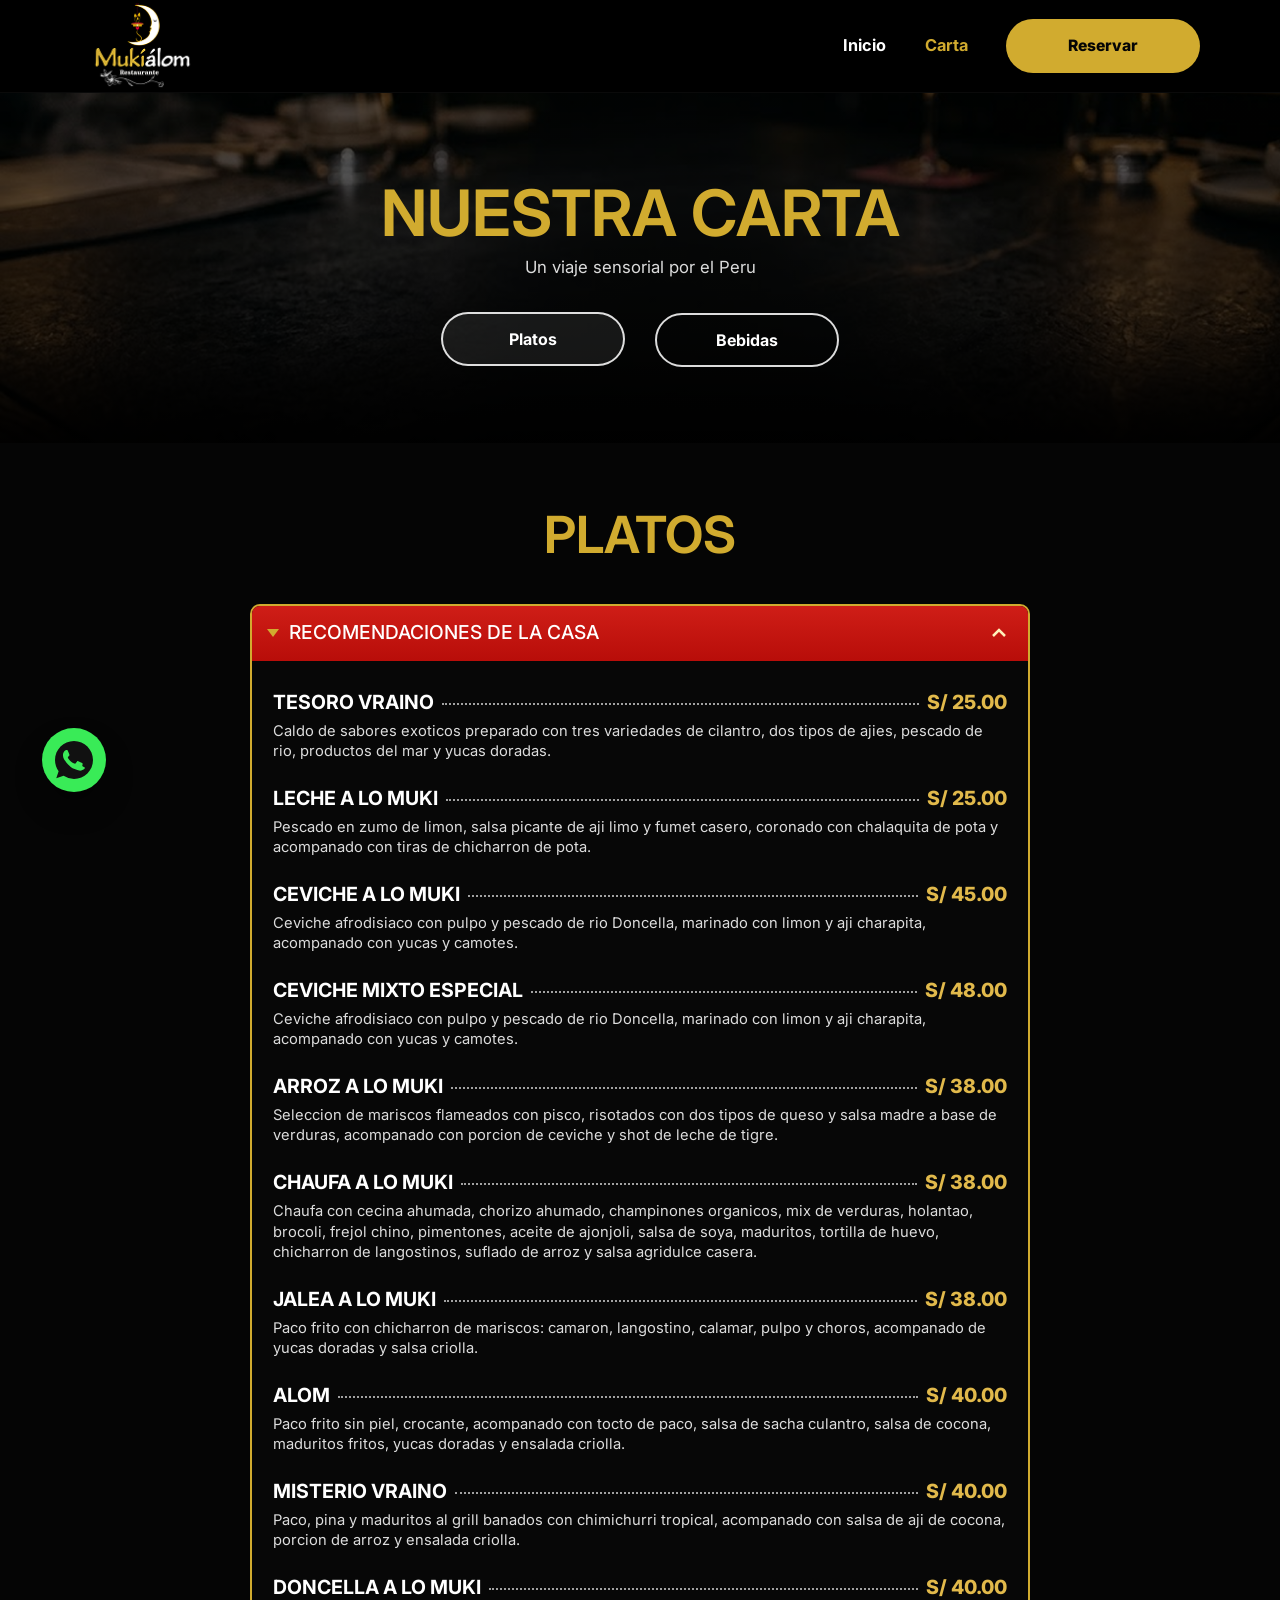
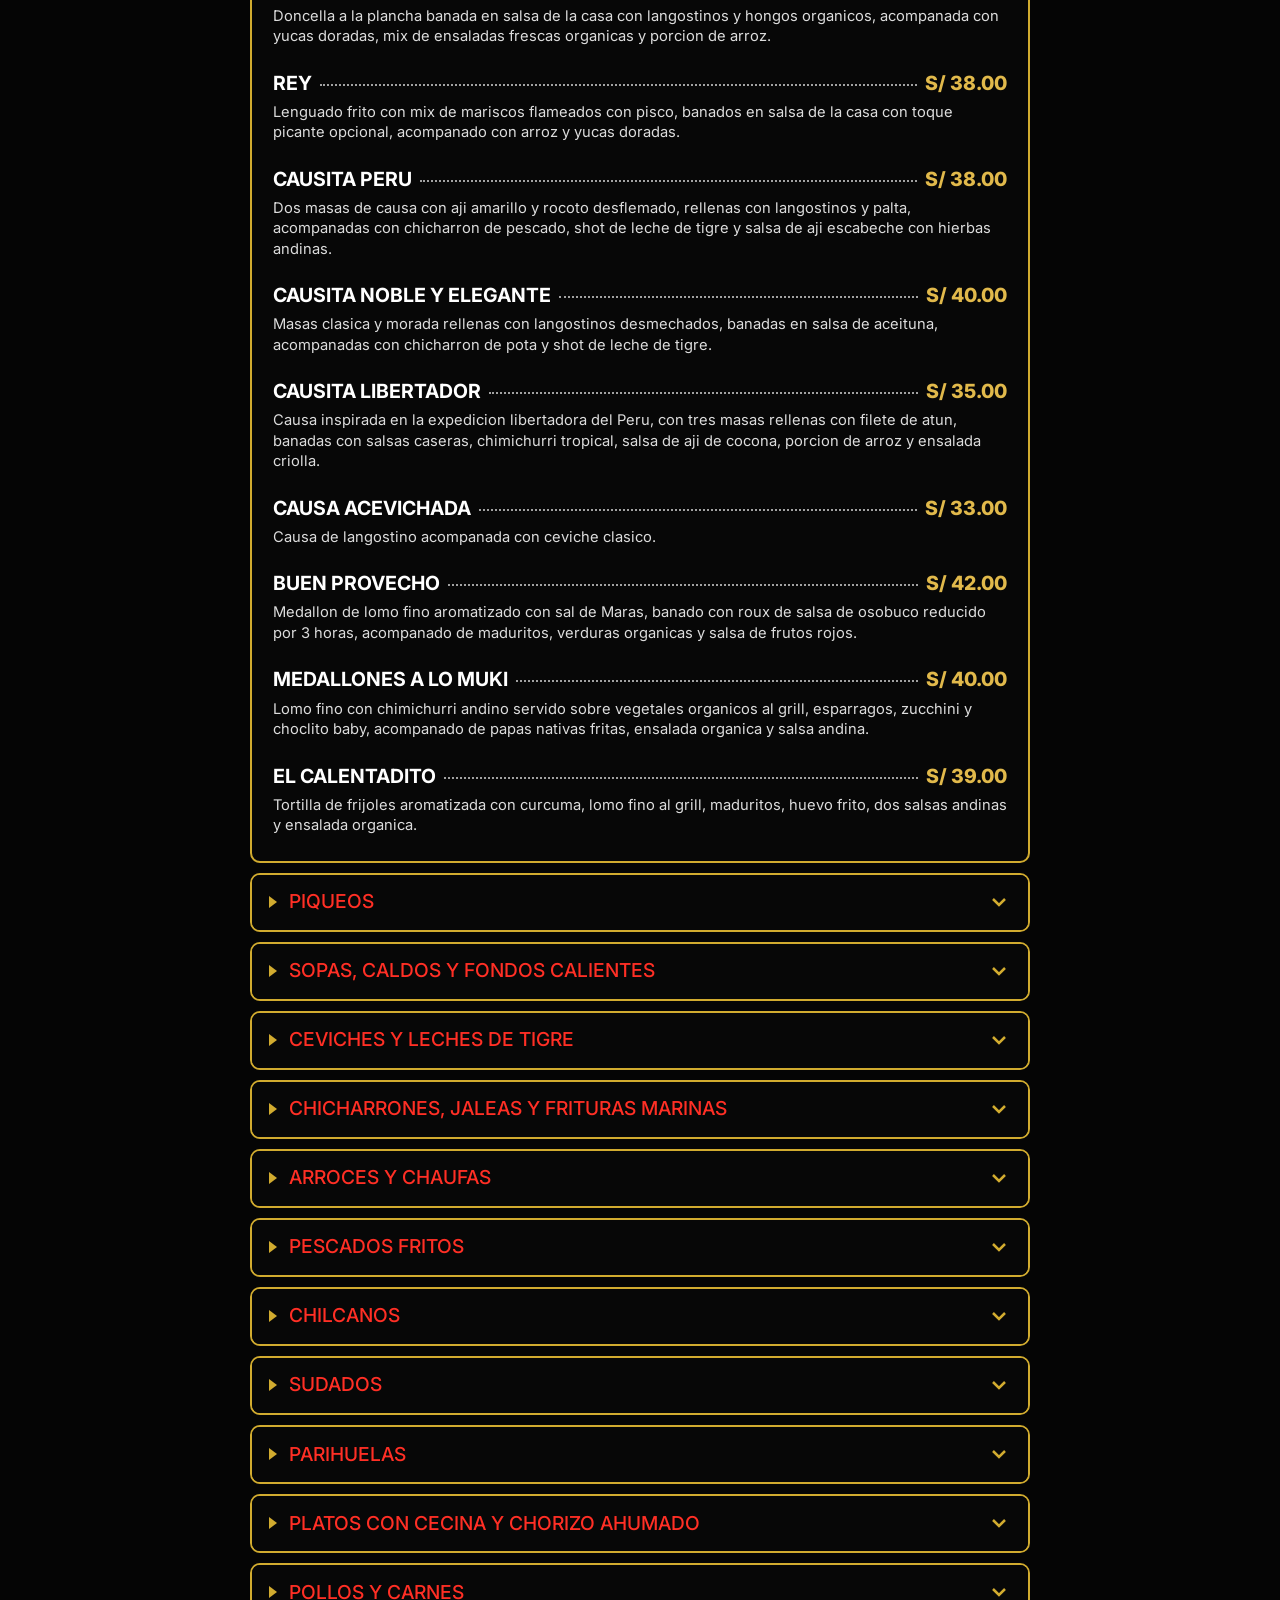
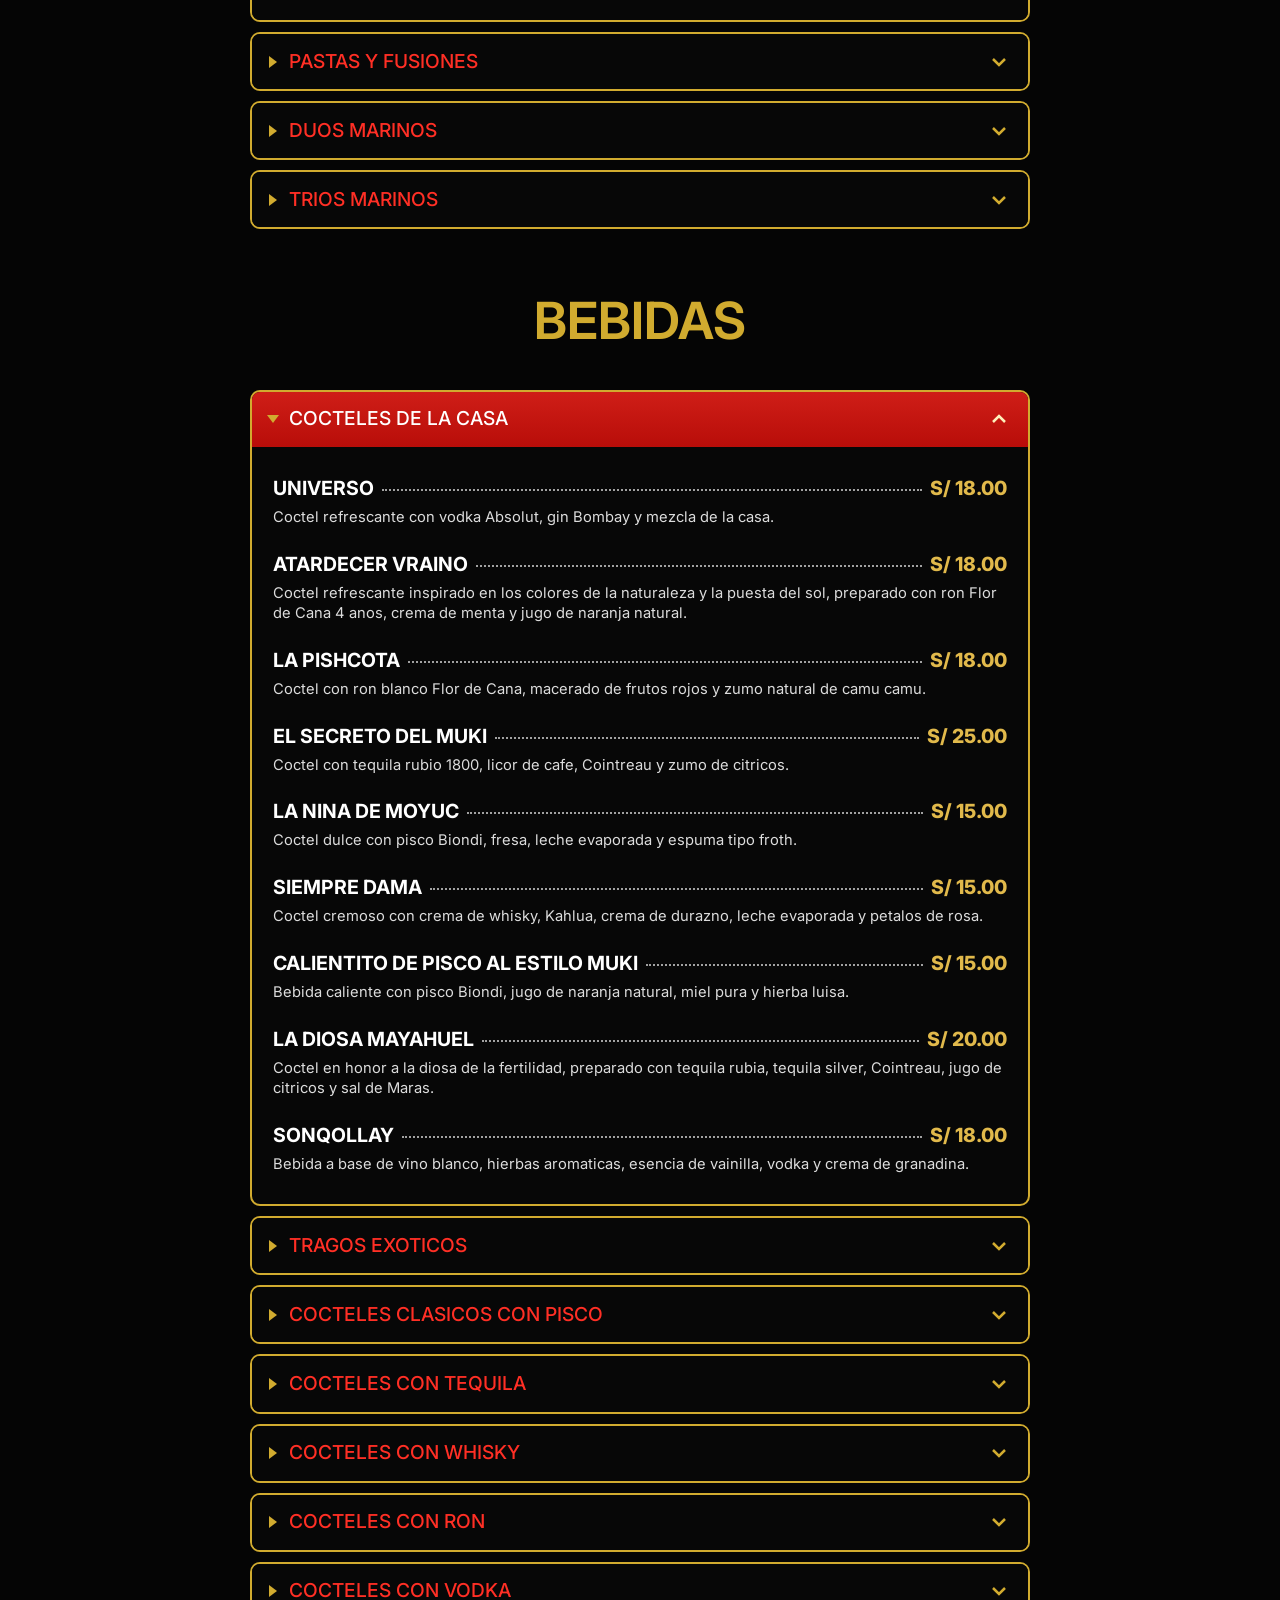
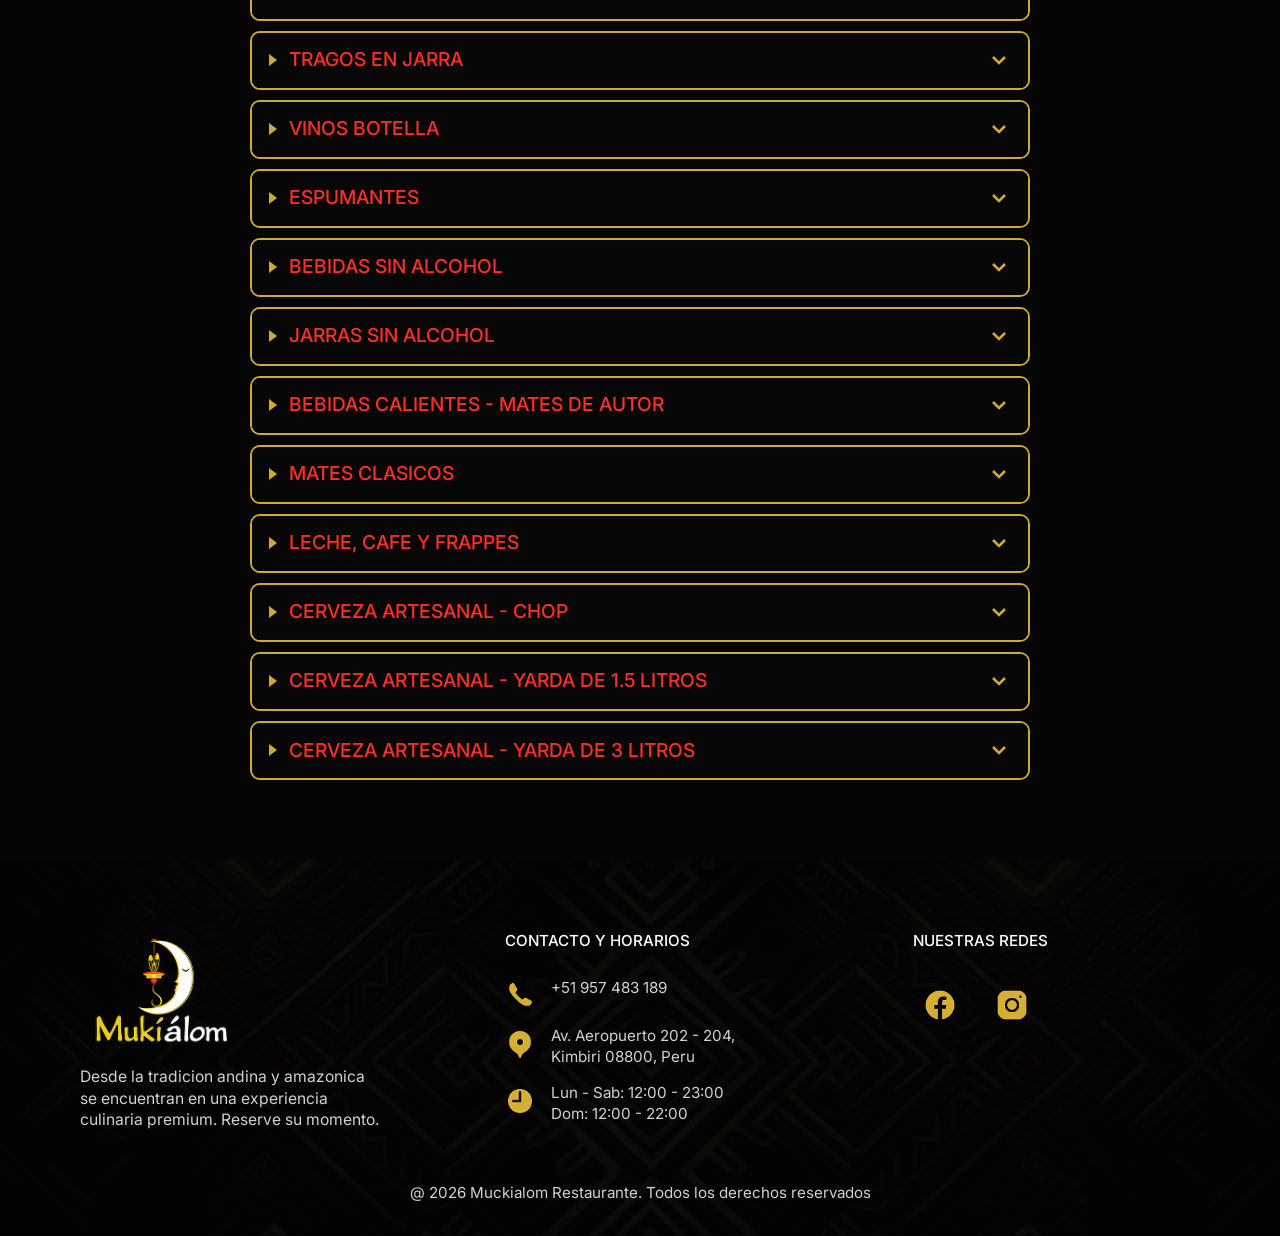
==== carta.html @ d2dd82b0 "Diseño landing primera version" ====
<!DOCTYPE html>
<html lang="es">
<head>
  <meta charset="UTF-8">
  <meta name="viewport" content="width=device-width, initial-scale=1.0">
  <title>Carta | Muckialom</title>
  <meta name="description" content="Explora la carta de Muckialom: platos y bebidas en una experiencia premium.">
  <link rel="preconnect" href="https://fonts.googleapis.com">
  <link rel="preconnect" href="https://fonts.gstatic.com" crossorigin>
  <link href="https://fonts.googleapis.com/css2?family=Inter:wght@300;400;500;600;700;800&display=swap" rel="stylesheet">
  <link rel="stylesheet" href="styles.css">
  <link rel="stylesheet" href="carta.css">
  <link rel="icon" type="image/png" href="Images/logoOficial.png">
</head>
<body>
  <header class="header" id="header">
    <div class="container">
      <a href="index.html" class="header__logo" aria-label="Muckialom inicio">
        <img src="Images/LogoHeader.png" alt="Muckialom Restaurante">
      </a>

      <nav class="header__nav" id="main-nav" aria-label="Navegacion principal">
        <a href="index.html" class="header__nav-link">Inicio</a>
        <a href="carta.html" class="header__nav-link active">Carta</a>
        <a href="reservar.html" class="header__cta">Reservar</a>
      </nav>

      <button class="header__menu-toggle" id="menu-toggle" aria-label="Abrir menu" aria-expanded="false">
        <span></span>
        <span></span>
        <span></span>
      </button>
    </div>
  </header>

  <main class="menu-page">
    <section class="carta-hero">
      <div class="carta-hero__background">
        <img src="Images/FondoCarta.png" alt="Barra y mesa del restaurante">
      </div>
      <div class="carta-hero__overlay"></div>

      <div class="carta-hero__content">
        <h1 class="carta-hero__title fade-in">NUESTRA CARTA</h1>
        <p class="carta-hero__subtitle fade-in">Un viaje sensorial por el Peru</p>

        <div class="carta-hero__filters fade-in">
          <button class="filter-btn active" data-filter="platos">Platos</button>
          <button class="filter-btn" data-filter="bebidas">Bebidas</button>
        </div>
      </div>
    </section>

    <section class="menu-section" id="section-platos">
      <div class="container">
        <h2 class="menu-section__title fade-in">PLATOS</h2>
        <div class="menu-categories" id="platos-categories"></div>
      </div>
    </section>

    <section class="menu-section menu-section--drinks" id="section-bebidas">
      <div class="container">
        <h2 class="menu-section__title fade-in">BEBIDAS</h2>
        <div class="menu-categories" id="bebidas-categories"></div>
      </div>
    </section>
  </main>

  <footer class="footer">
    <div class="footer__pattern">
      <img src="Images/FondoFooter.png" alt="" aria-hidden="true">
    </div>
    <div class="footer__content container">
      <div class="footer__grid">
        <div class="footer__brand fade-in">
          <a href="index.html" class="footer__brand-logo">
            <img src="Images/logoOficial.png" alt="Muckialom Restaurante">
          </a>
          <p class="footer__brand-text">
            Desde la tradicion andina y amazonica se encuentran en una experiencia culinaria premium. Reserve su momento.
          </p>
        </div>

        <div class="footer__contact fade-in">
          <h3 class="footer__contact-title">CONTACTO Y HORARIOS</h3>
          <ul class="footer__contact-list">
            <li>
              <a href="tel:+51957483189" class="footer__contact-item">
                <img src="Images/IconoTelefono.png" alt="" aria-hidden="true">
                <span>+51 957 483 189</span>
              </a>
            </li>
            <li>
              <a href="https://maps.google.com" target="_blank" rel="noopener" class="footer__contact-item">
                <img src="Images/IconoDireccion.png" alt="" aria-hidden="true">
                <span>Av. Aeropuerto 202 - 204,<br>Kimbiri 08800, Peru</span>
              </a>
            </li>
            <li>
              <div class="footer__contact-item">
                <img src="Images/IconoHorario.png" alt="" aria-hidden="true">
                <span>Lun - Sab: 12:00 - 23:00<br>Dom: 12:00 - 22:00</span>
              </div>
            </li>
          </ul>
        </div>

        <div class="footer__social fade-in">
          <h3 class="footer__social-title">NUESTRAS REDES</h3>
          <div class="footer__social-links">
            <a href="https://facebook.com" target="_blank" rel="noopener" class="footer__social-link" aria-label="Facebook">
              <img src="Images/IconoFacebook.png" alt="" aria-hidden="true">
            </a>
            <a href="https://instagram.com" target="_blank" rel="noopener" class="footer__social-link" aria-label="Instagram">
              <img src="Images/IconoInstagram.png" alt="" aria-hidden="true">
            </a>
          </div>
        </div>
      </div>

      <div class="footer__bottom">
        <p>@ 2026 Muckialom Restaurante. Todos los derechos reservados</p>
      </div>
    </div>
  </footer>

  <a href="https://wa.me/51985483189" target="_blank" rel="noopener" class="whatsapp-float" aria-label="Contactar por WhatsApp">
    <svg viewBox="0 0 32 32" xmlns="http://www.w3.org/2000/svg">
      <path d="M16.004 0h-.008C7.174 0 .002 7.174.002 16c0 3.5 1.128 6.742 3.046 9.378L1.06 31.29l6.156-1.952A15.91 15.91 0 0016.004 32C24.826 32 32 24.826 32 16S24.826 0 16.004 0zm9.31 22.604c-.39 1.098-1.924 2.01-3.15 2.276-.84.178-1.938.32-5.632-1.21-4.726-1.956-7.77-6.756-8.004-7.07-.226-.312-1.846-2.462-1.846-4.696 0-2.234 1.168-3.332 1.584-3.786.39-.422.918-.602 1.224-.602.15 0 .286.008.408.014.416.018.624.042.898.694.342.812 1.176 2.876 1.278 3.086.104.21.202.486.066.77-.126.292-.234.422-.444.648-.21.226-.41.398-.618.642-.19.216-.404.446-.172.866.232.416 1.032 1.702 2.216 2.758 1.524 1.358 2.806 1.78 3.222 1.976.416.196.658.166.9-.1.248-.272 1.064-1.234 1.348-1.66.278-.422.562-.35.946-.21.39.136 2.448 1.154 2.866 1.364.416.21.694.314.796.49.1.174.1 1.018-.29 2.116z"/>
    </svg>
  </a>

  <script src="main.js"></script>
  <script src="carta.js"></script>
</body>
</html>
---- styles.css ----
:root {
  --color-gold: #d1ab2f;
  --color-gold-strong: #e0be41;
  --color-gold-soft: rgba(209, 171, 47, 0.18);
  --color-red: #cf1e17;
  --color-black: #050505;
  --color-black-deep: #090909;
  --color-black-panel: #0f0f0f;
  --color-black-card: #111111;
  --color-white: #ffffff;
  --color-white-soft: rgba(255, 255, 255, 0.82);
  --color-white-muted: rgba(255, 255, 255, 0.62);
  --color-border: rgba(255, 255, 255, 0.12);
  --color-shadow: rgba(0, 0, 0, 0.55);
  --font-heading: "Inter", sans-serif;
  --font-body: "Inter", sans-serif;
  --space-2xs: 0.375rem;
  --space-xs: 0.75rem;
  --space-sm: 1rem;
  --space-md: 1.5rem;
  --space-lg: 2rem;
  --space-xl: 3rem;
  --space-2xl: 4.5rem;
  --space-3xl: 6rem;
  --radius-sm: 10px;
  --radius-md: 18px;
  --radius-lg: 28px;
  --radius-pill: 999px;
  --transition-fast: 0.18s ease;
  --transition-normal: 0.32s ease;
}

*,
*::before,
*::after {
  box-sizing: border-box;
  margin: 0;
  padding: 0;
}

html {
  scroll-behavior: smooth;
}

body {
  font-family: var(--font-body);
  background: var(--color-black);
  color: var(--color-white);
  line-height: 1.45;
  overflow-x: hidden;
}

a {
  color: inherit;
  text-decoration: none;
}

ul,
ol {
  list-style: none;
}

img {
  display: block;
  max-width: 100%;
}

button,
input,
textarea,
select {
  font: inherit;
}

button {
  border: 0;
  background: none;
  cursor: pointer;
}

.container {
  width: min(1120px, calc(100% - 48px));
  margin: 0 auto;
}

.fade-in,
.fade-in-left,
.fade-in-right {
  opacity: 0;
  transition: opacity 0.8s ease, transform 0.8s ease;
}

.fade-in {
  transform: translateY(24px);
}

.fade-in-left {
  transform: translateX(-24px);
}

.fade-in-right {
  transform: translateX(24px);
}

.fade-in.visible,
.fade-in-left.visible,
.fade-in-right.visible {
  opacity: 1;
  transform: translate(0, 0);
}

.header {
  position: sticky;
  top: 0;
  z-index: 100;
  background: rgba(0, 0, 0, 0.96);
  border-bottom: 1px solid rgba(255, 255, 255, 0.04);
}

.header.scrolled {
  box-shadow: 0 14px 30px rgba(0, 0, 0, 0.28);
}

.header .container {
  min-height: 92px;
  display: flex;
  align-items: center;
  justify-content: space-between;
  gap: var(--space-md);
}

.header__logo img {
  width: 124px;
  height: auto;
}

.header__nav {
  display: flex;
  align-items: center;
  gap: clamp(1.2rem, 3vw, 2.6rem);
}

.header__nav-link {
  font-size: 1.02rem;
  font-weight: 700;
  color: var(--color-white);
  transition: color var(--transition-fast);
}

.header__nav-link:hover,
.header__nav-link.active {
  color: var(--color-gold);
}

.header__cta {
  min-width: 194px;
  padding: 0.95rem 2rem;
  text-align: center;
  border-radius: var(--radius-pill);
  background: var(--color-gold);
  color: var(--color-black);
  font-size: 0.98rem;
  font-weight: 800;
  transition: transform var(--transition-fast), background var(--transition-fast);
}

.header__cta:hover {
  background: var(--color-gold-strong);
  transform: translateY(-1px);
}

.header__menu-toggle {
  display: none;
  width: 46px;
  height: 46px;
  border-radius: 50%;
  align-items: center;
  justify-content: center;
  flex-direction: column;
  gap: 5px;
  border: 1px solid rgba(255, 255, 255, 0.16);
}

.header__menu-toggle span {
  width: 22px;
  height: 2px;
  border-radius: 999px;
  background: var(--color-white);
  transition: transform var(--transition-normal), opacity var(--transition-normal);
}

.header__menu-toggle.open span:nth-child(1) {
  transform: translateY(7px) rotate(45deg);
}

.header__menu-toggle.open span:nth-child(2) {
  opacity: 0;
}

.header__menu-toggle.open span:nth-child(3) {
  transform: translateY(-7px) rotate(-45deg);
}

.hero {
  position: relative;
  min-height: calc(100vh - 92px);
  display: grid;
  place-items: center;
  overflow: hidden;
}

.hero__background,
.hero__overlay {
  position: absolute;
  inset: 0;
}

.hero__background img {
  width: 100%;
  height: 100%;
  object-fit: cover;
}

.hero__overlay {
  background:
    linear-gradient(180deg, rgba(0, 0, 0, 0.48) 0%, rgba(0, 0, 0, 0.68) 65%, rgba(0, 0, 0, 0.9) 100%),
    linear-gradient(90deg, rgba(0, 0, 0, 0.42) 0%, rgba(0, 0, 0, 0.12) 50%, rgba(0, 0, 0, 0.42) 100%);
}

.hero__content {
  position: relative;
  z-index: 1;
  width: min(1120px, calc(100% - 48px));
  text-align: center;
  padding: var(--space-2xl) 0 var(--space-3xl);
}

.hero__title {
  max-width: 980px;
  margin: 0 auto;
  font-size: clamp(3rem, 6vw, 5.3rem);
  font-weight: 640;
  line-height: 1.06;
  letter-spacing: -0.05em;
  text-transform: uppercase;
}

.hero__title .highlight {
  color: var(--color-gold);
}

.hero__subtitle {
  max-width: 930px;
  margin: 1.6rem auto 0;
  font-size: clamp(1.18rem, 2vw, 1.52rem);
  line-height: 1.35;
  color: rgba(255, 255, 255, 0.86);
}

.hero__buttons {
  display: flex;
  justify-content: center;
  gap: 1.25rem;
  margin-top: 2.4rem;
  flex-wrap: wrap;
}

.btn {
  min-width: 232px;
  padding: 1rem 2.1rem;
  border-radius: var(--radius-pill);
  text-align: center;
  font-size: 1rem;
  font-weight: 800;
  transition: transform var(--transition-fast), background var(--transition-fast), border-color var(--transition-fast);
}

.btn:hover {
  transform: translateY(-2px);
}

.btn--primary {
  background: var(--color-gold);
  color: var(--color-black);
}

.btn--outline {
  border: 2px solid var(--color-white);
  color: var(--color-white);
  background: transparent;
}

.btn--outline:hover {
  background: rgba(255, 255, 255, 0.08);
}

.hero__scroll-indicator {
  display: none;
}

.experience {
  background: var(--color-black);
  padding: 3.8rem 0 4.5rem;
}

.gold-line {
  display: none;
}

.section-title {
  text-align: center;
  color: var(--color-gold);
  font-size: clamp(2.2rem, 4vw, 4rem);
  font-weight: 640;
  letter-spacing: -0.04em;
  text-transform: uppercase;
}

.section-title .highlight {
  color: inherit;
}

.experience__grid {
  margin-top: 4rem;
  display: grid;
  grid-template-columns: repeat(3, 1fr);
  gap: 0;
  align-items: stretch;
}

.experience__card {
  padding: 0 2rem 1.2rem;
  text-align: center;
  position: relative;
}

.experience__card:not(:last-child)::after {
  content: "";
  position: absolute;
  top: 10px;
  right: 0;
  width: 2px;
  height: 224px;
  background: var(--color-gold);
}

.experience__icon {
  width: 74px;
  height: 74px;
  margin: 0 auto 1.55rem;
  display: grid;
  place-items: center;
}

.experience__icon img {
  width: 58px;
  height: 58px;
  object-fit: contain;
}

.experience__card-title {
  font-size: 1rem;
  font-weight: 500;
  text-transform: uppercase;
  color: var(--color-white);
  letter-spacing: 0.02em;
}

.experience__card-text {
  max-width: 320px;
  margin: 1.25rem auto 0;
  font-size: 0.95rem;
  line-height: 1.45;
  color: rgba(255, 255, 255, 0.88);
}

.footer {
  position: relative;
  background: var(--color-black-deep);
  overflow: hidden;
}

.footer__pattern {
  position: absolute;
  inset: 0;
}

.footer__pattern img {
  width: 100%;
  height: 100%;
  object-fit: cover;
  opacity: 0.32;
}

.footer__pattern::after {
  content: "";
  position: absolute;
  inset: 0;
  background: rgba(0, 0, 0, 0.58);
}

.footer__content {
  position: relative;
  z-index: 1;
  padding: 4.4rem 0 2rem;
}

.footer__grid {
  display: grid;
  grid-template-columns: 1.05fr 1fr 0.8fr;
  gap: 3rem;
  align-items: start;
}

.footer__brand-logo img {
  width: 160px;
}

.footer__brand-text {
  max-width: 300px;
  margin-top: 1.1rem;
  font-size: 0.98rem;
  line-height: 1.38;
  color: var(--color-white-soft);
}

.footer__contact-title,
.footer__social-title {
  margin-bottom: 1.6rem;
  font-size: 0.95rem;
  text-transform: uppercase;
  font-weight: 500;
  color: var(--color-white);
}

.footer__contact-list {
  display: grid;
  gap: 1rem;
}

.footer__contact-item {
  display: flex;
  align-items: flex-start;
  gap: 1rem;
  color: var(--color-white-soft);
  font-size: 0.95rem;
  line-height: 1.35;
}

.footer__contact-item img {
  width: 30px;
  height: 30px;
  object-fit: contain;
  margin-top: 0.15rem;
  flex-shrink: 0;
}

.footer__social-links {
  display: flex;
  align-items: center;
  gap: 1.15rem;
}

.footer__social-link {
  display: grid;
  place-items: center;
}

.footer__social-link img {
  width: 54px;
  height: 54px;
  object-fit: contain;
  transition: transform var(--transition-fast);
}

.footer__social-link:hover img {
  transform: translateY(-2px);
}

.footer__bottom {
  margin-top: 3.2rem;
  text-align: center;
  font-size: 0.95rem;
  color: rgba(255, 255, 255, 0.82);
}

.whatsapp-float {
  position: fixed;
  left: 42px;
  bottom: 108px;
  z-index: 80;
  width: 64px;
  height: 64px;
  border-radius: 50%;
  display: grid;
  place-items: center;
  background: #39eb57;
  box-shadow: 0 16px 28px rgba(0, 0, 0, 0.32);
}

.whatsapp-float svg {
  width: 38px;
  height: 38px;
  fill: #111111;
}

@media (max-width: 1100px) {
  .experience__card {
    padding-inline: 1.25rem;
  }

  .footer__grid {
    grid-template-columns: 1fr 1fr;
  }

  .footer__social {
    grid-column: 1 / -1;
  }
}

@media (max-width: 820px) {
  .container,
  .hero__content {
    width: min(100% - 28px, 1120px);
  }

  .header .container {
    min-height: 78px;
  }

  .header__logo img {
    width: 92px;
  }

  .header__menu-toggle {
    display: flex;
  }

  .header__nav {
    position: fixed;
    top: 78px;
    right: 14px;
    left: 14px;
    display: none;
    flex-direction: column;
    align-items: stretch;
    gap: 0.85rem;
    padding: 1rem;
    border-radius: 22px;
    background: rgba(0, 0, 0, 0.98);
    border: 1px solid rgba(255, 255, 255, 0.08);
    box-shadow: 0 18px 40px rgba(0, 0, 0, 0.38);
  }

  .header__nav.open {
    display: flex;
  }

  .header__nav-link,
  .header__cta {
    text-align: center;
  }

  .header__cta {
    min-width: 0;
  }

  .hero {
    min-height: auto;
  }

  .hero__content {
    padding: 4.5rem 0 5.5rem;
  }

  .hero__subtitle {
    font-size: 1.04rem;
  }

  .btn {
    min-width: min(100%, 230px);
  }

  .experience {
    padding: 3rem 0 3.4rem;
  }

  .experience__grid {
    grid-template-columns: 1fr;
    gap: 2rem;
    margin-top: 2.8rem;
  }

  .experience__card {
    padding: 0;
  }

  .experience__card:not(:last-child)::after {
    content: "";
    top: auto;
    bottom: -1rem;
    left: 50%;
    right: auto;
    width: 120px;
    height: 2px;
    transform: translateX(-50%);
  }

  .footer__content {
    padding-top: 3.4rem;
  }

  .footer__grid {
    grid-template-columns: 1fr;
    gap: 2.25rem;
    text-align: center;
  }

  .footer__brand-text {
    margin-inline: auto;
  }

  .footer__contact-item {
    justify-content: center;
    text-align: left;
  }

  .footer__social-links {
    justify-content: center;
  }

  .whatsapp-float {
    width: 54px;
    height: 54px;
    left: 18px;
    bottom: 18px;
  }

  .whatsapp-float svg {
    width: 30px;
    height: 30px;
  }
}

@media (max-width: 520px) {
  .hero__buttons {
    flex-direction: column;
    align-items: center;
  }

  .section-title {
    font-size: 2rem;
  }

  .footer__contact-item {
    gap: 0.85rem;
    font-size: 0.92rem;
  }

  .footer__contact-item img {
    width: 26px;
    height: 26px;
  }

  .footer__social-link img {
    width: 48px;
    height: 48px;
  }

  .footer__bottom {
    font-size: 0.88rem;
  }
}
---- carta.css ----
.menu-page {
  background: var(--color-black);
}

.carta-hero {
  position: relative;
  min-height: 350px;
  display: flex;
  align-items: center;
  justify-content: center;
  overflow: hidden;
}

.carta-hero__background,
.carta-hero__overlay {
  position: absolute;
  inset: 0;
}

.carta-hero__background img {
  width: 100%;
  height: 100%;
  object-fit: cover;
}

.carta-hero__overlay {
  background:
    linear-gradient(180deg, rgba(0, 0, 0, 0.42) 0%, rgba(0, 0, 0, 0.74) 72%, rgba(0, 0, 0, 0.92) 100%),
    rgba(0, 0, 0, 0.25);
}

.carta-hero__content {
  position: relative;
  z-index: 1;
  text-align: center;
  padding: 4rem 20px 3.2rem;
}

.carta-hero__title {
  color: var(--color-gold);
  font-size: clamp(2.6rem, 5vw, 4.4rem);
  line-height: 1;
  font-weight: 640;
}

.carta-hero__subtitle {
  margin-top: 0.6rem;
  color: rgba(255, 255, 255, 0.86);
  font-size: 1.05rem;
}

.carta-hero__filters {
  margin-top: 2.1rem;
  display: flex;
  justify-content: center;
  gap: 1.9rem;
  flex-wrap: wrap;
}

.filter-btn {
  min-width: 184px;
  min-height: 54px;
  padding: 0.85rem 1.4rem;
  border-radius: var(--radius-pill);
  border: 2px solid rgba(255, 255, 255, 0.86);
  color: #ffffff;
  background: transparent;
  font-weight: 700;
  transition: background var(--transition-fast), color var(--transition-fast), transform var(--transition-fast);
}

.filter-btn:hover,
.filter-btn.active {
  background: rgba(255, 255, 255, 0.08);
  transform: translateY(-1px);
}

.menu-section {
  padding: 3.4rem 0 0;
  background: var(--color-black);
}

.menu-section--drinks {
  padding-bottom: 5rem;
}

.menu-section__title {
  margin-bottom: 2rem;
  color: var(--color-gold);
  text-align: center;
  font-size: clamp(2rem, 4vw, 3.2rem);
  font-weight: 640;
}

.menu-categories {
  width: min(100%, 780px);
  margin: 0 auto;
  display: grid;
  gap: 10px;
}

.menu-category {
  border: 2px solid var(--color-gold);
  border-radius: 10px;
  overflow: hidden;
  background: #070707;
}

.menu-category__header {
  min-height: 54px;
  display: flex;
  align-items: center;
  justify-content: space-between;
  gap: 1rem;
  padding: 0.85rem 1.05rem;
  cursor: pointer;
  user-select: none;
}

.menu-category--food.open .menu-category__header,
.menu-category--drink.open .menu-category__header {
  background: linear-gradient(180deg, #cf1e17 0%, #b80d09 100%);
}

.menu-category:not(.open) .menu-category__header {
  background: #070707;
}

.menu-category__name {
  display: flex;
  align-items: center;
  gap: 0.75rem;
  color: #ff2f25;
  font-size: clamp(1rem, 2vw, 1.2rem);
  font-weight: 500;
  text-transform: uppercase;
}

.menu-category.open .menu-category__name {
  color: #ffffff;
}

.cat-dot {
  width: 0;
  height: 0;
  border-top: 6px solid transparent;
  border-bottom: 6px solid transparent;
  border-left: 8px solid var(--color-gold);
}

.menu-category.open .cat-dot {
  transform: rotate(90deg);
}

.menu-category__toggle {
  display: flex;
  align-items: center;
  justify-content: center;
}

.menu-category__toggle svg {
  width: 24px;
  height: 24px;
  stroke: var(--color-gold);
  fill: none;
  stroke-width: 2.5;
  transition: transform var(--transition-normal);
}

.menu-category.open .menu-category__toggle svg {
  transform: rotate(180deg);
  stroke: #fff0ba;
}

.menu-category__content {
  max-height: 0;
  overflow: hidden;
  transition: max-height 0.45s ease, padding 0.45s ease;
  padding: 0 1.3rem;
}

.menu-category.open .menu-category__content {
  max-height: 1800px;
  padding: 1rem 1.3rem 1.2rem;
}

.menu-item {
  padding: 0.7rem 0;
}

.menu-item__header {
  display: flex;
  align-items: baseline;
  gap: 0.5rem;
}

.menu-item__name {
  color: #ffffff;
  font-size: clamp(1rem, 2vw, 1.22rem);
  font-weight: 700;
  text-transform: uppercase;
}

.menu-item__dots {
  flex: 1;
  border-bottom: 2px dotted rgba(255, 255, 255, 0.62);
  transform: translateY(-4px);
}

.menu-item__price {
  color: #e1b94b;
  font-size: clamp(1rem, 2vw, 1.22rem);
  font-weight: 800;
  white-space: nowrap;
}

.menu-item__description {
  margin-top: 0.3rem;
  color: rgba(255, 255, 255, 0.86);
  font-size: 0.92rem;
  line-height: 1.38;
}

@media (max-width: 720px) {
  .menu-categories {
    width: min(100%, calc(100% - 14px));
  }

  .carta-hero {
    min-height: 270px;
  }

  .carta-hero__filters {
    gap: 1rem;
  }

  .filter-btn {
    min-width: 150px;
  }
}

@media (max-width: 520px) {
  .menu-section {
    padding-top: 2.6rem;
  }

  .menu-category__header {
    padding-inline: 0.85rem;
  }

  .menu-category__content {
    padding-inline: 0.95rem;
  }

  .menu-category.open .menu-category__content {
    padding: 0.9rem 0.95rem 1rem;
  }

  .menu-item__header {
    align-items: flex-start;
    flex-wrap: wrap;
  }

  .menu-item__dots {
    order: 3;
    width: 100%;
    flex-basis: 100%;
    margin-top: 0.15rem;
    transform: none;
  }
}
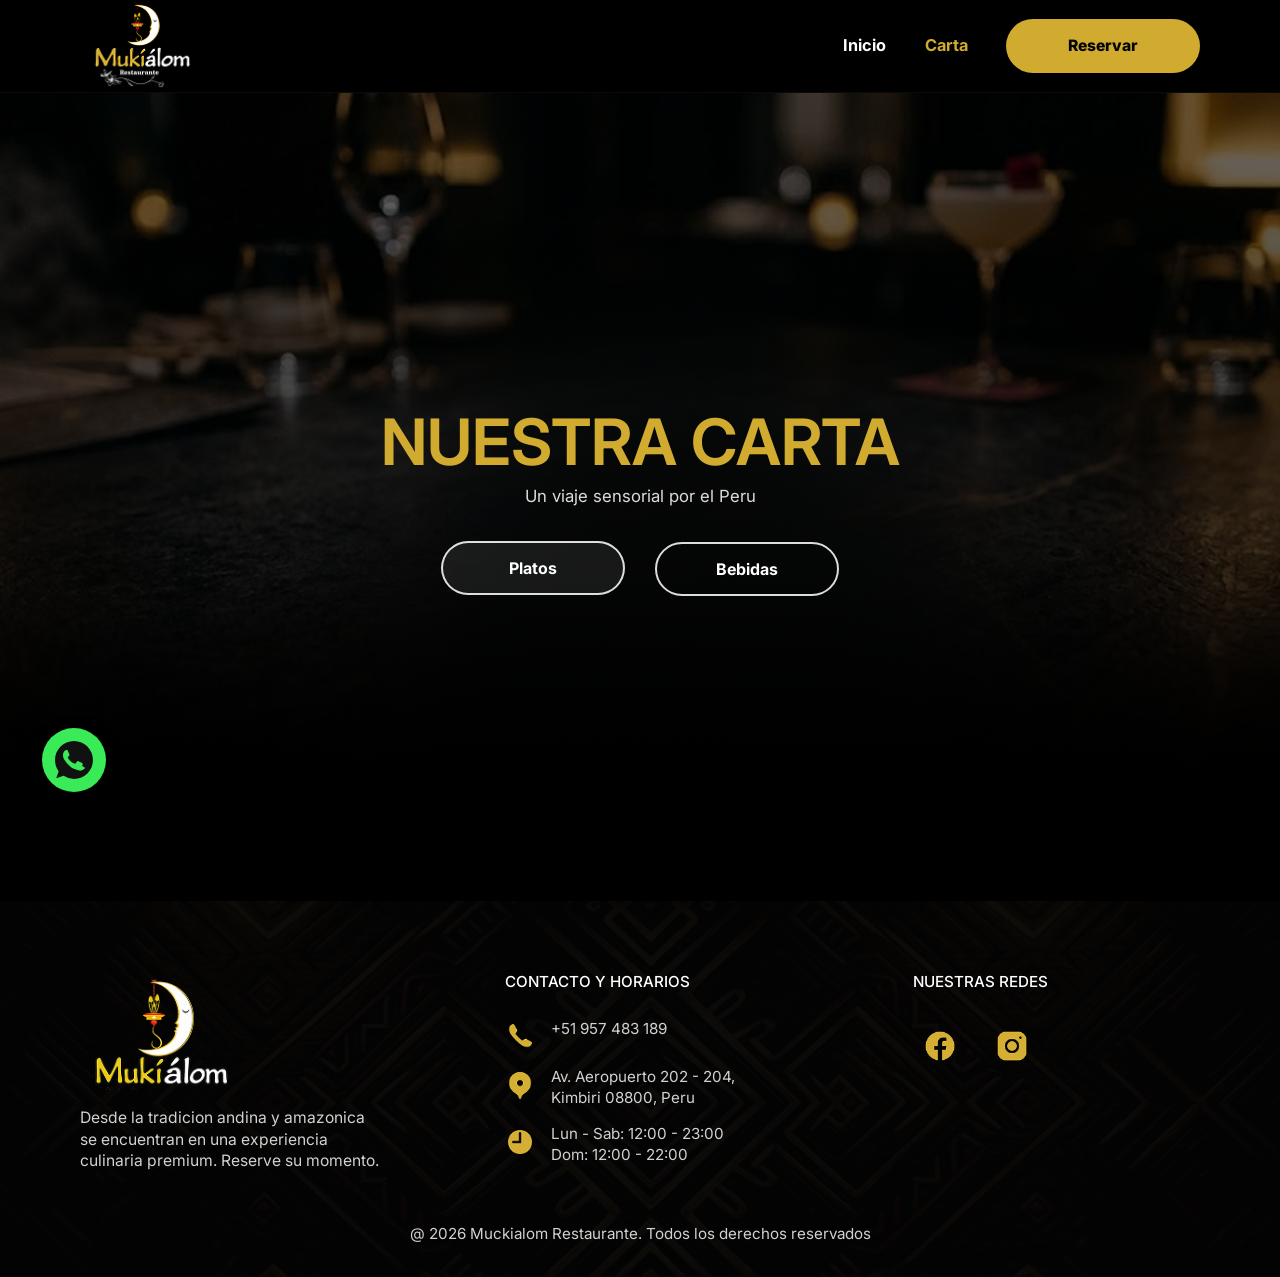
==== commit c07e52b3: "Actualización carta" ====
--- a/carta.html
+++ b/carta.html
@@ -51,19 +51,6 @@
       </div>
     </section>
 
-    <section class="menu-section" id="section-platos">
-      <div class="container">
-        <h2 class="menu-section__title fade-in">PLATOS</h2>
-        <div class="menu-categories" id="platos-categories"></div>
-      </div>
-    </section>
-
-    <section class="menu-section menu-section--drinks" id="section-bebidas">
-      <div class="container">
-        <h2 class="menu-section__title fade-in">BEBIDAS</h2>
-        <div class="menu-categories" id="bebidas-categories"></div>
-      </div>
-    </section>
   </main>
 
   <footer class="footer">
--- a/styles.css
+++ b/styles.css
@@ -223,8 +223,8 @@
 
 .hero__overlay {
   background:
-    linear-gradient(180deg, rgba(0, 0, 0, 0.48) 0%, rgba(0, 0, 0, 0.68) 65%, rgba(0, 0, 0, 0.9) 100%),
-    linear-gradient(90deg, rgba(0, 0, 0, 0.42) 0%, rgba(0, 0, 0, 0.12) 50%, rgba(0, 0, 0, 0.42) 100%);
+    linear-gradient(180deg, rgba(0, 0, 0, 0.16) 0%, rgba(0, 0, 0, 0.3) 65%, rgba(0, 0, 0, 0.46) 100%),
+    linear-gradient(90deg, rgba(0, 0, 0, 0.12) 0%, rgba(0, 0, 0, 0.03) 50%, rgba(0, 0, 0, 0.12) 100%);
 }
 
 .hero__content {
@@ -238,9 +238,9 @@
 .hero__title {
   max-width: 980px;
   margin: 0 auto;
-  font-size: clamp(3rem, 6vw, 5.3rem);
+  font-size: clamp(2.4rem, 4.9vw, 4.2rem);
   font-weight: 640;
-  line-height: 1.06;
+  line-height: 1.08;
   letter-spacing: -0.05em;
   text-transform: uppercase;
 }
@@ -252,8 +252,8 @@
 .hero__subtitle {
   max-width: 930px;
   margin: 1.6rem auto 0;
-  font-size: clamp(1.18rem, 2vw, 1.52rem);
-  line-height: 1.35;
+  font-size: clamp(0.96rem, 1.45vw, 1.16rem);
+  line-height: 1.42;
   color: rgba(255, 255, 255, 0.86);
 }
 
@@ -574,7 +574,7 @@
   }
 
   .hero__subtitle {
-    font-size: 1.04rem;
+    font-size: 0.92rem;
   }
 
   .btn {
--- a/carta.css
+++ b/carta.css
@@ -4,7 +4,7 @@
 
 .carta-hero {
   position: relative;
-  min-height: 350px;
+  min-height: calc(100vh - 92px);
   display: flex;
   align-items: center;
   justify-content: center;
@@ -75,159 +75,131 @@
   transform: translateY(-1px);
 }
 
-.menu-section {
-  padding: 3.4rem 0 0;
-  background: var(--color-black);
-}
-
-.menu-section--drinks {
-  padding-bottom: 5rem;
-}
-
-.menu-section__title {
-  margin-bottom: 2rem;
-  color: var(--color-gold);
-  text-align: center;
-  font-size: clamp(2rem, 4vw, 3.2rem);
-  font-weight: 640;
-}
-
-.menu-categories {
-  width: min(100%, 780px);
+.menu-modal-open {
+  overflow: hidden;
+}
+
+.menu-modal {
+  position: fixed;
+  inset: 0;
+  z-index: 1000;
+  display: none;
+  padding: 2rem;
+}
+
+.menu-modal.open {
+  display: block;
+}
+
+.menu-modal__backdrop {
+  position: absolute;
+  inset: 0;
+  background: rgba(0, 0, 0, 0.72);
+}
+
+.menu-modal__panel {
+  position: relative;
+  width: min(100%, 1080px);
+  max-height: calc(100vh - 4rem);
   margin: 0 auto;
-  display: grid;
-  gap: 10px;
-}
-
-.menu-category {
-  border: 2px solid var(--color-gold);
-  border-radius: 10px;
-  overflow: hidden;
-  background: #070707;
-}
-
-.menu-category__header {
-  min-height: 54px;
-  display: flex;
-  align-items: center;
-  justify-content: space-between;
-  gap: 1rem;
-  padding: 0.85rem 1.05rem;
-  cursor: pointer;
-  user-select: none;
-}
-
-.menu-category--food.open .menu-category__header,
-.menu-category--drink.open .menu-category__header {
-  background: linear-gradient(180deg, #cf1e17 0%, #b80d09 100%);
-}
-
-.menu-category:not(.open) .menu-category__header {
-  background: #070707;
-}
-
-.menu-category__name {
-  display: flex;
-  align-items: center;
-  gap: 0.75rem;
-  color: #ff2f25;
-  font-size: clamp(1rem, 2vw, 1.2rem);
-  font-weight: 500;
-  text-transform: uppercase;
-}
-
-.menu-category.open .menu-category__name {
-  color: #ffffff;
-}
-
-.cat-dot {
-  width: 0;
-  height: 0;
-  border-top: 6px solid transparent;
-  border-bottom: 6px solid transparent;
-  border-left: 8px solid var(--color-gold);
-}
-
-.menu-category.open .cat-dot {
-  transform: rotate(90deg);
-}
-
-.menu-category__toggle {
+  padding: 2.2rem 2rem 2.6rem;
+  overflow-y: auto;
+  background: #ffffff;
+  color: #2e2020;
+  box-shadow: 0 24px 80px rgba(0, 0, 0, 0.4);
+}
+
+.menu-modal__close {
+  position: sticky;
+  top: 0;
+  width: 42px;
+  height: 42px;
+  margin-left: auto;
+  border: 0;
+  border-radius: 50%;
   display: flex;
   align-items: center;
   justify-content: center;
-}
-
-.menu-category__toggle svg {
-  width: 24px;
-  height: 24px;
-  stroke: var(--color-gold);
-  fill: none;
-  stroke-width: 2.5;
-  transition: transform var(--transition-normal);
-}
-
-.menu-category.open .menu-category__toggle svg {
-  transform: rotate(180deg);
-  stroke: #fff0ba;
-}
-
-.menu-category__content {
-  max-height: 0;
-  overflow: hidden;
-  transition: max-height 0.45s ease, padding 0.45s ease;
-  padding: 0 1.3rem;
-}
-
-.menu-category.open .menu-category__content {
-  max-height: 1800px;
-  padding: 1rem 1.3rem 1.2rem;
-}
-
-.menu-item {
-  padding: 0.7rem 0;
-}
-
-.menu-item__header {
-  display: flex;
-  align-items: baseline;
-  gap: 0.5rem;
-}
-
-.menu-item__name {
+  background: #2e2020;
   color: #ffffff;
-  font-size: clamp(1rem, 2vw, 1.22rem);
-  font-weight: 700;
+  font-size: 1.8rem;
+  line-height: 1;
+  cursor: pointer;
+  z-index: 2;
+}
+
+.menu-modal__title {
+  margin: -1.8rem 0 1.8rem;
+  color: #2e2020;
+  font-size: clamp(2rem, 4vw, 3rem);
+  font-weight: 800;
+  text-align: center;
+}
+
+.menu-modal__content {
+  display: grid;
+  gap: 2.4rem;
+}
+
+.menu-modal-category__title {
+  margin-bottom: 1.3rem;
+  padding-bottom: 0.65rem;
+  border-bottom: 2px solid #e1b94b;
+  color: #b80d09;
+  font-size: clamp(1.25rem, 2vw, 1.6rem);
+  font-weight: 800;
   text-transform: uppercase;
 }
 
-.menu-item__dots {
-  flex: 1;
-  border-bottom: 2px dotted rgba(255, 255, 255, 0.62);
-  transform: translateY(-4px);
-}
-
-.menu-item__price {
-  color: #e1b94b;
-  font-size: clamp(1rem, 2vw, 1.22rem);
+.menu-modal-category__grid {
+  display: grid;
+  grid-template-columns: repeat(2, minmax(0, 1fr));
+  column-gap: 4.2rem;
+  row-gap: 2.1rem;
+}
+
+.menu-modal-item__header {
+  min-height: 36px;
+  display: grid;
+  grid-template-columns: minmax(0, 1fr) auto;
+  gap: 1rem;
+  align-items: start;
+}
+
+.menu-modal-item__name {
+  margin: 0;
+  color: #3b2929;
+  font-size: clamp(1rem, 1.8vw, 1.2rem);
+  font-weight: 800;
+  line-height: 1.18;
+  text-transform: uppercase;
+}
+
+.menu-modal-item__price {
+  color: #2e2020;
+  font-size: clamp(1rem, 1.8vw, 1.18rem);
   font-weight: 800;
   white-space: nowrap;
 }
 
-.menu-item__description {
-  margin-top: 0.3rem;
-  color: rgba(255, 255, 255, 0.86);
-  font-size: 0.92rem;
-  line-height: 1.38;
+.menu-modal-item__image {
+  width: min(100%, 252px);
+  height: 182px;
+  margin-top: 1.25rem;
+  object-fit: cover;
+  display: block;
+}
+
+.menu-modal-item__description {
+  margin: 1.25rem 0 0;
+  color: #3d2c2c;
+  font-size: 1rem;
+  line-height: 1.7;
 }
 
 @media (max-width: 720px) {
-  .menu-categories {
-    width: min(100%, calc(100% - 14px));
-  }
-
   .carta-hero {
-    min-height: 270px;
+    min-height: calc(100vh - 82px);
   }
 
   .carta-hero__filters {
@@ -237,35 +209,28 @@
   .filter-btn {
     min-width: 150px;
   }
-}
-
-@media (max-width: 520px) {
-  .menu-section {
-    padding-top: 2.6rem;
-  }
-
-  .menu-category__header {
-    padding-inline: 0.85rem;
-  }
-
-  .menu-category__content {
-    padding-inline: 0.95rem;
-  }
-
-  .menu-category.open .menu-category__content {
-    padding: 0.9rem 0.95rem 1rem;
-  }
-
-  .menu-item__header {
-    align-items: flex-start;
-    flex-wrap: wrap;
-  }
-
-  .menu-item__dots {
-    order: 3;
+
+  .menu-modal {
+    padding: 1rem;
+  }
+
+  .menu-modal__panel {
+    max-height: calc(100vh - 2rem);
+    padding: 1.35rem 1rem 2rem;
+  }
+
+  .menu-modal__title {
+    margin-top: -1.3rem;
+  }
+
+  .menu-modal-category__grid {
+    grid-template-columns: 1fr;
+    gap: 1.8rem;
+  }
+
+  .menu-modal-item__image {
     width: 100%;
-    flex-basis: 100%;
-    margin-top: 0.15rem;
-    transform: none;
-  }
-}
+    height: auto;
+    aspect-ratio: 16 / 10;
+  }
+}
